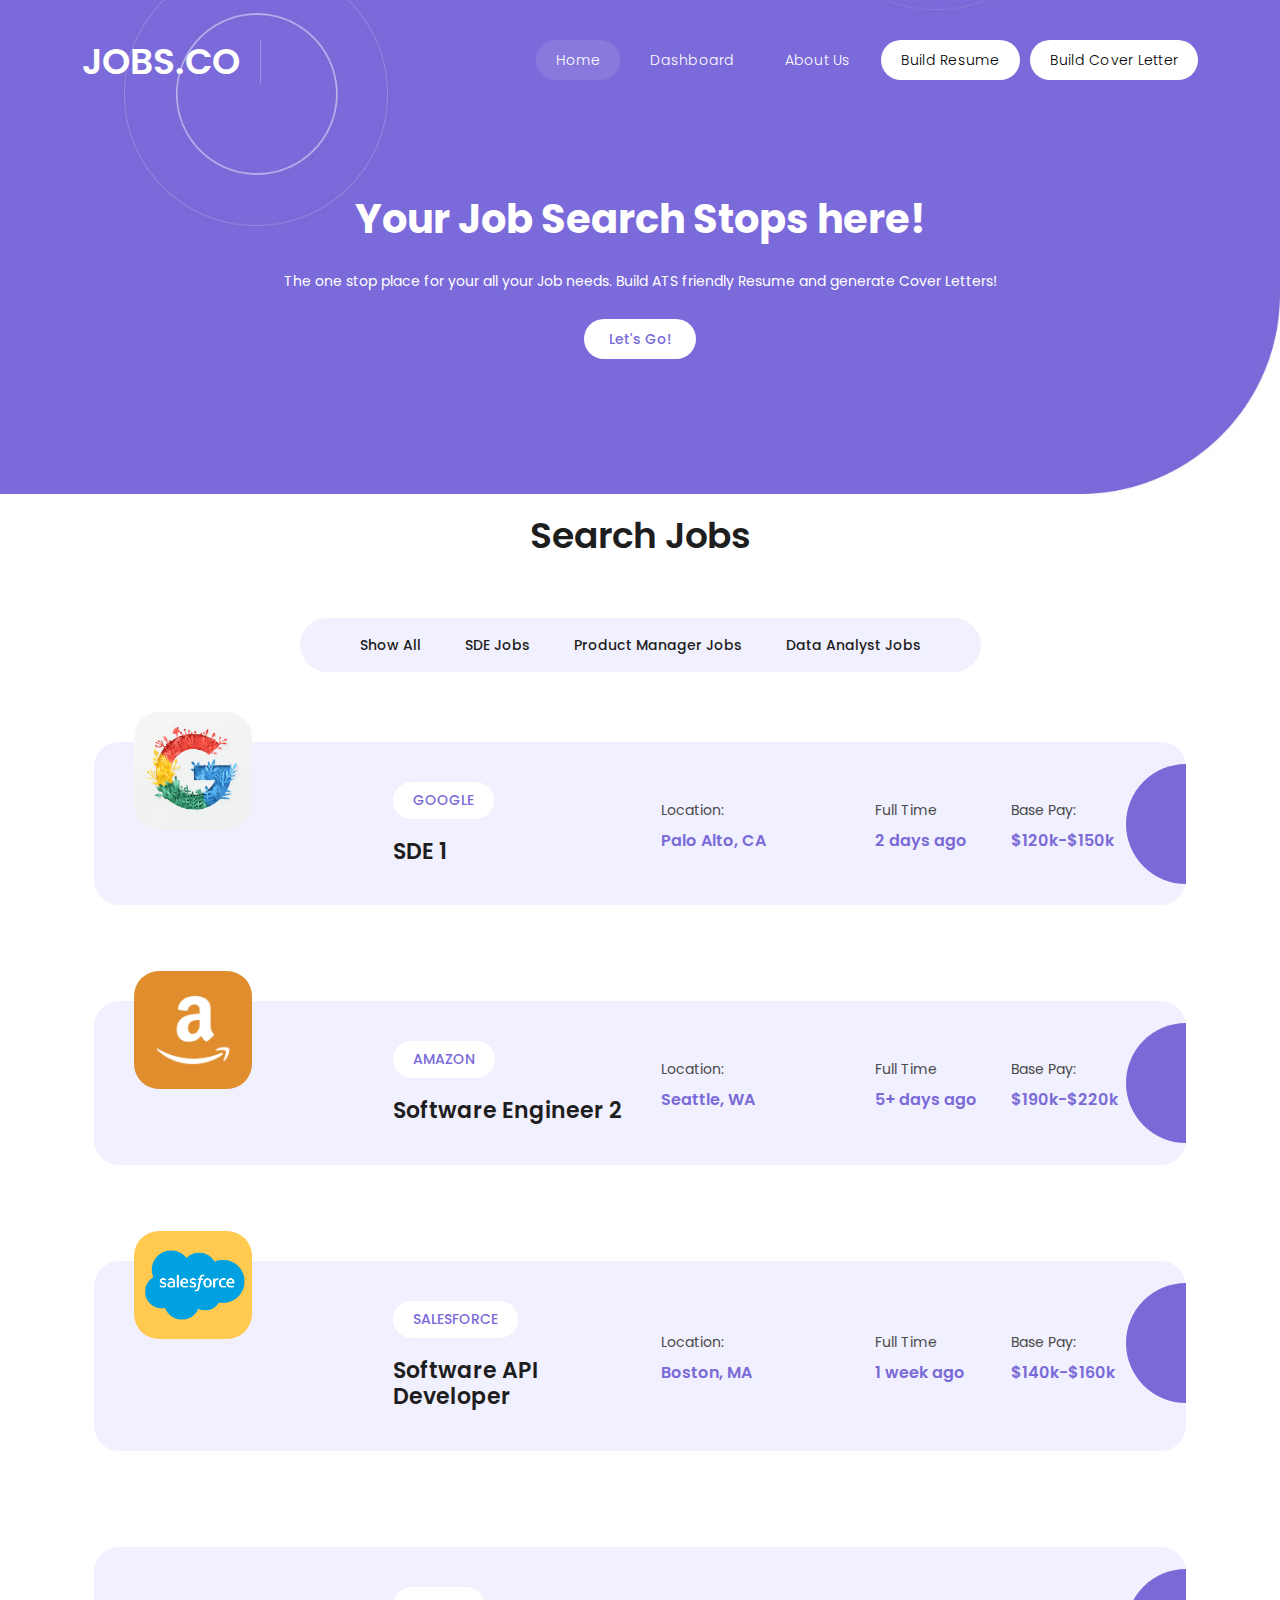
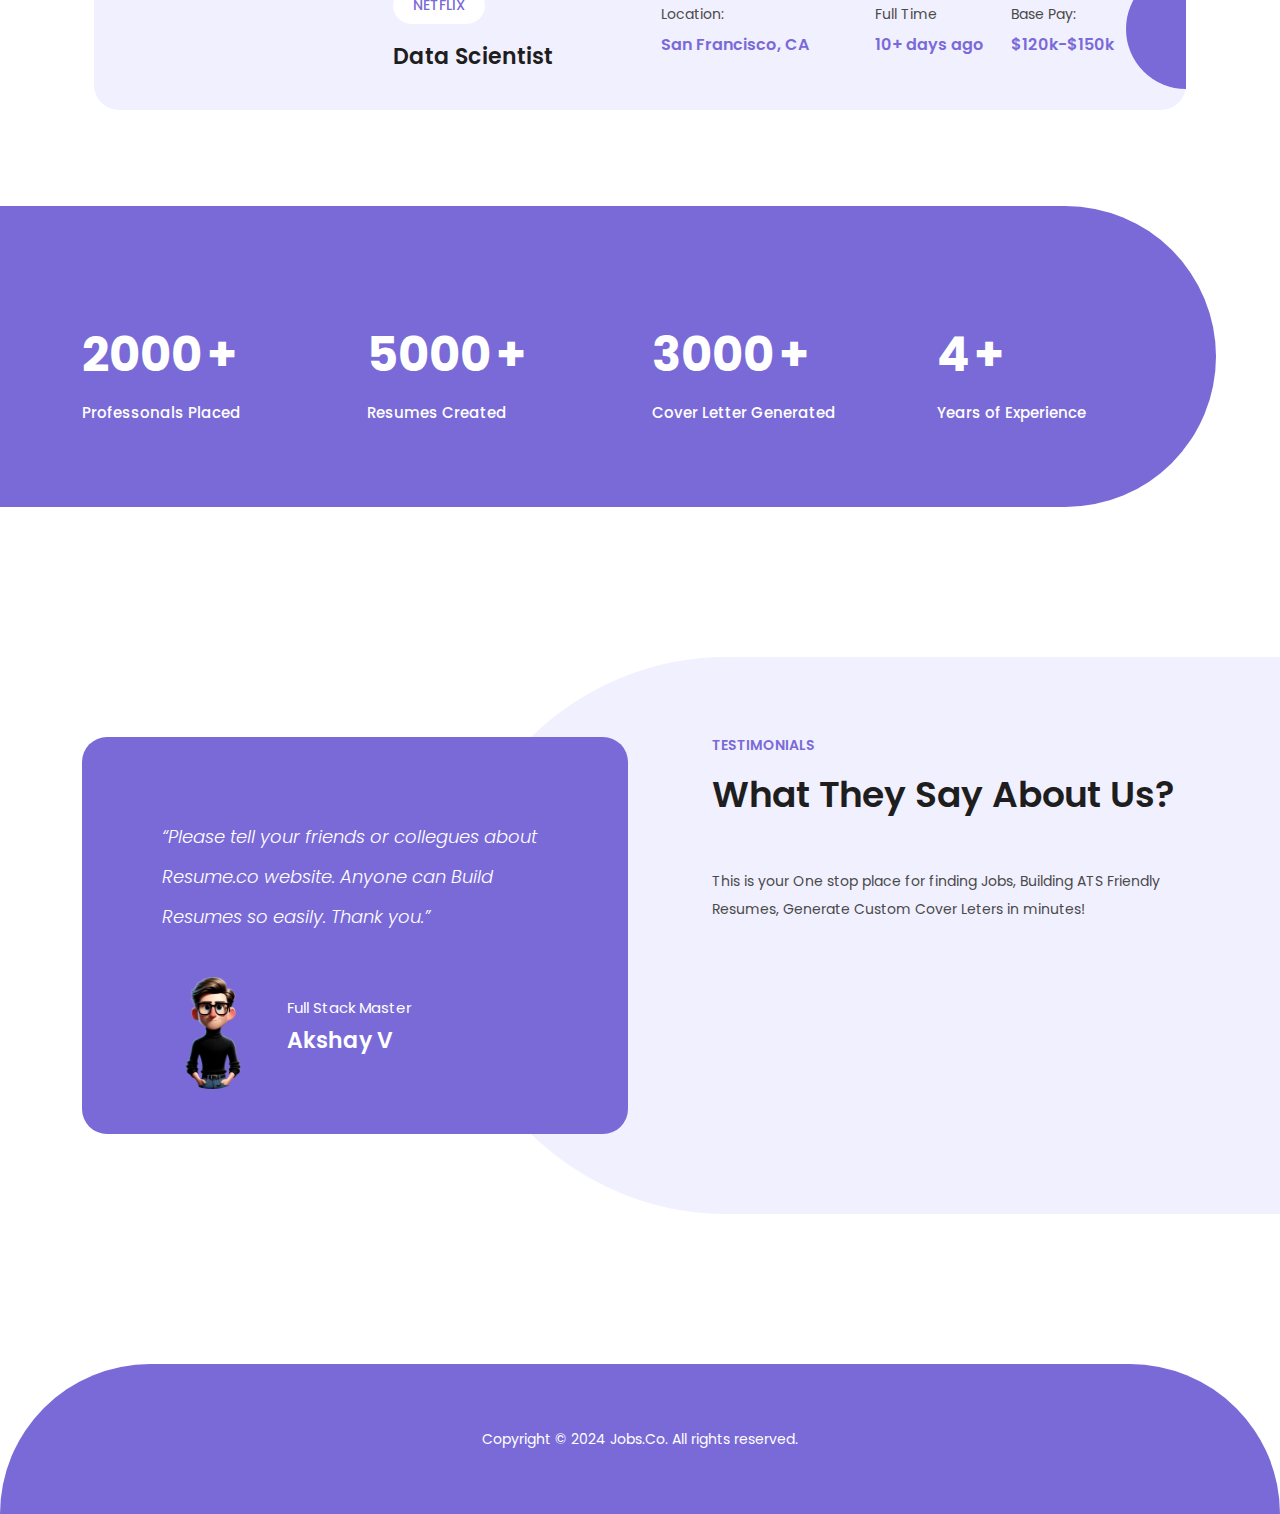
==== index.html @ b41570e8 "final changes" ====
<!DOCTYPE html>
<html lang="en">
  <head>
    <meta charset="utf-8">
    <meta name="viewport" content="width=device-width, initial-scale=1, shrink-to-fit=no">
    <link href="https://fonts.googleapis.com/css2?family=Poppins:wght@100;200;300;400;500;600;700;800;900&display=swap" rel="stylesheet">
    <link href="css/bootstrap.min.css" rel="stylesheet">
   
    <link rel="stylesheet" href="css/main.css">
    <title>Find Remote Jobs</title>
  </head>
<body>
  <header class="header-area header-sticky">
    <div class="container">
        <div class="row">
            <div class="col-12">
                <nav class="main-nav">
                    <a href="index.html" class="logo">
                        <h1>Jobs.co</h1>
                    </a>
                    <ul class="nav">
                      <li class="scroll-to-section"><a href="index.html" class="active">Home</a></li>
                      <li class="scroll-to-section"><a href="dashboard.html">Dashboard</a></li>
                      <li class="scroll-to-section"><a href="aboutus.html">About Us</a></li>
                      <li class="scroll-to-section"><a href="resume.html" class="active" style="background-color:white;color:black;">Build Resume</a></li>
                      <li class="scroll-to-section"><a href="coverletter.html" class="active" style="background-color:white;color:black;">Build Cover Letter</a></li>
                    </ul>   
                    <a class='menu-trigger'>
                        <span>Menu</span>
                    </a>
                </nav>
            </div>
        </div>
    </div>
  </header>
  <div class="main-banner" id="top">
    <div class="container">
      <div class="row">
          <div class="contact-us-content"  style="padding-top: 10px;">
            <div class="responsive-container">
              <div class="responsive-item">
                <div class="header-text" style="text-align: center;">
                  <h1 style="color: white;text-align: center;">Your Job Search Stops here!</h1><br>
                  <p style="color: white;text-align: center;">The one stop place for your all your Job needs. Build ATS friendly Resume and generate Cover Letters!</p>
                  <br>
                  <div class="buttons">
                    <div class="main-button">
                      <a href="#">Let's Go!</a>
                    </div> 
                  </div>
              </div>
            </div>
          </div>
      </div>
  </div>
  </div>
  </div>
  <section class="section courses" id="courses" >
    <div class="container">
      <div class="row">
        <div class="col-lg-12 text-center">
          <div class="section-heading">
            <h2>Search Jobs</h2>
        </div>
      </div>
      <ul class="event_filter">
        <li>
          <a class="is_active" href="#!" data-filter="*">Show All</a>
        </li>
        <li>
          <a href="#!" data-filter=".design">SDE Jobs</a>
        </li>
        <li>
          <a href="#!" data-filter=".development">Product Manager Jobs</a>
        </li>
        <li>
          <a href="#!" data-filter=".wordpress">Data Analyst Jobs</a>
        </li>
      </ul>
    </div>
    <div class="section events" id="events">
        <div class="container">
          <div class="row" id="parent">
            
          
            <div class="col-lg-12 col-md-6">
              <div class="item">
              <div class="row">
                <div class="col-lg-3">
                <div class="image">
                  <img src="img/google.jpg" alt="" style="width:50%;" class="imgt">
                </div>
                </div>
                <div class="col-lg-9">
                <ul>
                  <li>
                  <span class="category">Google</span>
                  <h4 class="pos">SDE 1</h4>
                  </li>
                  <li>
                  <span>Location:</span>
                  <h6 class="loc">Palo Alto, CA</h6>
                  </li>
                  <li>
                  <span>Full Time</span>
                  <h6 class="day">2 days ago</h6>
                  </li>
                  <li>
                  <span>Base Pay:</span>
                  <h6 class="pay">$120k-$150k</h6>
                  </li>
                </ul>
                <a href="#"><i class="fa fa-angle-right"></i></a>
                </div>
              </div>
              </div>
            </div>
            
            <div class="col-lg-12 col-md-6">
              <div class="item">
              <div class="row">
                <div class="col-lg-3">
                <div class="image">
                  <img src="img/amazon.png" alt="" style="width:50%;" class="imgt">
                </div>
                </div>
                <div class="col-lg-9">
                <ul>
                  <li>
                  <span class="category">Amazon</span>
                  <h4 class="pos">Software Engineer 2</h4>
                  </li>
                  <li>
                  <span>Location:</span>
                  <h6 class="loc">Seattle, WA</h6>
                  </li>
                  <li>
                  <span>Full Time</span>
                  <h6 class="day">5+ days ago</h6>
                  </li>
                  <li>
                  <span>Base Pay:</span>
                  <h6 class="pay">$190k-$220k</h6>
                  </li>
                </ul>
                <a href="#"><i class="fa fa-angle-right"></i></a>
                </div>
              </div>
              </div>
            </div>
            
            <div class="col-lg-12 col-md-6">
              <div class="item">
              <div class="row">
                <div class="col-lg-3">
                <div class="image">
                  <img src="img/sf.png" alt="" style="width:50%;" class="imgt">
                </div>
                </div>
                <div class="col-lg-9">
                <ul>
                  <li>
                  <span class="category">Salesforce</span>
                  <h4 class="pos">Software API Developer</h4>
                  </li>
                  <li>
                  <span>Location:</span>
                  <h6 class="loc">Boston, MA</h6>
                  </li>
                  <li>
                  <span>Full Time</span>
                  <h6 class="day">1 week ago</h6>
                  </li>
                  <li>
                  <span>Base Pay:</span>
                  <h6 class="pay">$140k-$160k</h6>
                  </li>
                </ul>
                <a href="#"><i class="fa fa-angle-right"></i></a>
                </div>
              </div>
              </div>
            </div>
            
            <div class="col-lg-12 col-md-6">
              <div class="item">
              <div class="row">
                <div class="col-lg-3">
                <div class="image">
                  <img src="https://upload.wikimedia.org/wikipedia/commons/7/75/Netflix_icon.svg" alt="" style="width:50%;" class="imgt">
                </div>
                </div>
                <div class="col-lg-9">
                <ul>
                  <li>
                  <span class="category">Netflix</span>
                  <h4 class="pos">Data Scientist</h4>
                  </li>
                  <li>
                  <span>Location:</span>
                  <h6 class="loc">San Francisco, CA</h6>
                  </li>
                  <li>
                  <span>Full Time</span>
                  <h6 class="day">10+ days ago</h6>
                  </li>
                  <li>
                  <span>Base Pay:</span>
                  <h6 class="pay">$120k-$150k</h6>
                  </li>
                </ul>
                <a href="#"><i class="fa fa-angle-right"></i></a>
                </div>
              </div>
              </div>
            </div>
            </div>
        </div>
      </div>
  </section>
  <div class="section fun-facts">
    <div class="container">
      <div class="row">
        <div class="col-lg-12">
          <div class="wrapper">
            <div class="row">
              <div class="col-lg-3 col-md-6">
                <div class="counter">
                  <h2>2000</h2>
                   <p class="count-text ">Professonals Placed</p>
                </div>
              </div>
              <div class="col-lg-3 col-md-6">
                <div class="counter">
                  <h2>5000</h2>
                  <p class="count-text ">Resumes Created</p>
                </div>
              </div>
              <div class="col-lg-3 col-md-6">
                <div class="counter">
                  <h2>3000</h2>
                  <p class="count-text ">Cover Letter Generated</p>
                </div>
              </div>
              <div class="col-lg-3 col-md-6">
                <div class="counter end">
                  <h2>4</h2>
                  <p class="count-text ">Years of Experience</p>
                </div>
              </div>
            </div>
          </div>
        </div>
      </div>
    </div>
  </div>
  <div class="section testimonials">
    <div class="container">
      <div class="row">
        <div class="col-lg-6">
          <div class="owl-carousel owl-testimonials">
            <div class="item">
              <p>“Please tell your friends or collegues about Resume.co website. Anyone can Build Resumes so easily. Thank you.”</p>
              <div class="author">
                <img src="img/avatar.png" alt="">
                <span class="category">Full Stack Master</span>
                <h4>Akshay V</h4>
              </div>
            </div>
            </div>
          </div>
          <div class="col-lg-6">
            <div class="section-heading">
              <h6>TESTIMONIALS</h6>
              <h2>What they say about us?</h2>
              <p>This is your One stop place for finding Jobs, Building ATS Friendly Resumes, Generate Custom Cover Leters in minutes!</p>
            </div>
            </div>
        </div>
      </div>
    </div>
  </div>
  <footer>
    <div class="container">
      <div class="col-lg-12">
        <p>Copyright © 2024 Jobs.Co. All rights reserved.</p>
      </div>
    </div>
  </footer>
  <script src="https://ajax.googleapis.com/ajax/libs/jquery/3.7.1/jquery.min.js"></script>
  <script src="js/main.js"></script>
  </body>
</html>
---- css/main.css ----
@import url("https://fonts.googleapis.com/css2?family=Poppins:wght@100;200;300;400;500;600;700;800;900");


html, body, div, span, applet, object, iframe, h1, h2, h3, h4, h5, h6, p, blockquote, div
pre, a, abbr, acronym, address, big, cite, code, del, dfn, em, font, img, ins, kbd, q,
s, samp, small, strike, strong, sub, sup, tt, var, b, u, i, center, dl, dt, dd, ol, ul, li,
figure, header, nav, section, article, aside, footer, figcaption {
  margin: 0;
  padding: 0;
  border: 0;
  outline: 0;
}
html[xmlns] .clearfix {
  display: block;
}
header, nav, section, article, aside, footer, hgroup {
  display: block;
}

* {
  box-sizing: border-box;
}

html, body {
  font-family: 'Poppins', sans-serif;
  -ms-text-size-adjust: 100%;
  -webkit-font-smoothing: antialiased;
  -moz-osx-font-smoothing: grayscale;
}

a {
  text-decoration: none !important;
}

h1, h2, h3, h4, h5, h6 {
  color: #1e1e1e;
  margin-top: 0px;
  margin-bottom: 0px;
  font-weight: 700;
}

ul {
  margin-bottom: 0px;
}

p {
  font-size: 14px;
  line-height: 28px;
  color: #4a4a4a;
}

img {
  width: 100%;
  overflow: hidden;
}

html,
body {
  font-family: 'Poppins', sans-serif;
}

::selection {
  background: #7a6ad8;
  color: #fff;
}

::-moz-selection {
  background: #7a6ad8;
  color: #fff;
}

.section {
  padding-top: 0px;
  margin-top: 0px;
}

.section-heading {
  margin-bottom: 60px;
}

.section-heading h2 {
  font-size: 36px;
  font-weight: 600;
  text-transform: capitalize;
  margin: 20px 0;
  line-height: 44px;
}

.section-heading h2 em {
  color: #7a6ad8;
  font-style: normal;
}

.section-heading h6 {
  color: #7a6ad8;
  font-size: 14px;
  text-transform: uppercase;
  font-weight: 600;
}

.main-button a {
  display: inline-block;
  background-color: #fff;
  color: #7a6ad8;
  font-size: 14px;
  font-weight: 500;
  height: 40px;
  line-height: 40px;
  padding: 0px 25px;
  border-radius: 20px;
  transition: all .3s;
}

.main-button a:hover {
  background-color: #7a6ad8;
  color: #fff;
}

@-webkit-keyframes dot {
  50% {
      -webkit-transform: translateX(96px);
      transform: translateX(96px);
  }
}

@keyframes dot {
  50% {
      -webkit-transform: translateX(96px);
      transform: translateX(96px);
  }
}

@-webkit-keyframes dots {
  50% {
      -webkit-transform: translateX(-31px);
      transform: translateX(-31px);
  }
}

@keyframes dots {
  50% {
      -webkit-transform: translateX(-31px);
      transform: translateX(-31px);
  }
}

.background-header {
  background-color: #7a6ad8 !important;
  border-radius: 0px 0px 25px 25px;
  height: 80px!important;
  position: fixed!important;
  top: 0!important;
  left: 0;
  right: 0;
  box-shadow: 0px 0px 10px rgba(0,0,0,0.15)!important;
  -webkit-transition: all .5s ease 0s;
  -moz-transition: all .5s ease 0s;
  -o-transition: all .5s ease 0s;
  transition: all .5s ease 0s;
}

.header-area {
  position: absolute;
  background-color: transparent;
  top: 40px;
  left: 0;
  right: 0;
  z-index: 100;
  -webkit-transition: all .5s ease 0s;
  -moz-transition: all .5s ease 0s;
  -o-transition: all .5s ease 0s;
  transition: all .5s ease 0s;
}

.header-area .main-nav {
  background: transparent;
  display: flex
}

.header-area .main-nav .logo {
  -webkit-transition: all 0.3s ease 0s;
  -moz-transition: all 0.3s ease 0s;
  -o-transition: all 0.3s ease 0s;
  transition: all 0.3s ease 0s;
  display: inline-block;
}

.header-area .main-nav .logo h1 {
  font-size: 36px;
  text-transform: uppercase;
  color: #fff;
  font-weight: 600;
  margin-right: 20px;
  padding-right: 20px;
  border-right: 1px solid rgba(250, 250, 250, 0.3);
}

.background-header .main-nav .logo,
.background-header .main-nav #search {
  margin-top: 18px;
}

.header-area .main-nav ul.nav {
  border-radius: 0px 0px 25px 25px;
  flex-basis: 100%;
  margin-right: 0px;
  justify-content: right;
  -webkit-transition: all 0.3s ease 0s;
  -moz-transition: all 0.3s ease 0s;
  -o-transition: all 0.3s ease 0s;
  transition: all 0.3s ease 0s;
  position: relative;
  z-index: 999;
}

.header-area .main-nav .nav li:last-child {
  padding-right: 0px;
}

.header-area .main-nav .nav li {
  padding-left: 5px;
  padding-right: 5px;
  height: 40px;
  line-height: 40px;
}

.header-area .main-nav .nav li a {
  display: block;
  padding-left: 20px;
  padding-right: 20px;
  border-radius: 20px;
  font-weight: 300;
  font-size: 14px;
  height: 40px;
  line-height: 40px;
  text-transform: capitalize;
  color: #fff;
  -webkit-transition: all 0.4s ease 0s;
  -moz-transition: all 0.4s ease 0s;
  -o-transition: all 0.4s ease 0s;
  transition: all 0.4s ease 0s;
  border: transparent;
  letter-spacing: .25px;
}

.background-header .main-nav .nav {margin-top: 20px;}

.background-header .main-nav .nav li {
  height: 80px;
  line-height: 80px;
}

.header-area .main-nav .nav li:hover a {
  opacity: 0.8;
}
.header-area .main-nav .nav li a.active {
  color: #fff;
  background-color: rgba(255, 255, 255, 0.10);
  opacity: 1;
}

.background-header .main-nav .nav li:hover a {
  opacity: 0.8;
}
.background-header .main-nav .nav li a.active {
  color: #fff;
  background-color: rgba(255, 255, 255, 0.10);
  opacity: 1;
}

.header-area .main-nav .menu-trigger {
  cursor: pointer;
  position: absolute;
  top: 33px;
  width: 32px;
  height: 40px;
  text-indent: -9999em;
  z-index: 99;
  right: 20px;
  display: none;
}

.background-header .main-nav .menu-trigger {
  top: 20px;
}

.header-area .main-nav .menu-trigger span,
.header-area .main-nav .menu-trigger span:before,
.header-area .main-nav .menu-trigger span:after {
  -moz-transition: all 0.4s;
  -o-transition: all 0.4s;
  -webkit-transition: all 0.4s;
  transition: all 0.4s;
  background-color: #fff;
  display: block;
  position: absolute;
  width: 30px;
  height: 2px;
  left: 0;
}

.header-area .main-nav .menu-trigger span:before,
.header-area .main-nav .menu-trigger span:after {
  -moz-transition: all 0.4s;
  -o-transition: all 0.4s;
  -webkit-transition: all 0.4s;
  transition: all 0.4s;
  background-color: #fff;
  display: block;
  position: absolute;
  width: 30px;
  height: 2px;
  left: 0;
  width: 75%;
}

.header-area .main-nav .menu-trigger span:before,
.header-area .main-nav .menu-trigger span:after {
  content: "";
}

.header-area .main-nav .menu-trigger span {
  top: 16px;
}

.header-area .main-nav .menu-trigger span:before {
  -moz-transform-origin: 33% 100%;
  -ms-transform-origin: 33% 100%;
  -webkit-transform-origin: 33% 100%;
  transform-origin: 33% 100%;
  top: -10px;
  z-index: 10;
}

.header-area .main-nav .menu-trigger span:after {
  -moz-transform-origin: 33% 0;
  -ms-transform-origin: 33% 0;
  -webkit-transform-origin: 33% 0;
  transform-origin: 33% 0;
  top: 10px;
}

.header-area .main-nav .menu-trigger.active span,
.header-area .main-nav .menu-trigger.active span:before,
.header-area .main-nav .menu-trigger.active span:after {
  background-color: transparent;
  width: 100%;
}

.header-area .main-nav .menu-trigger.active span:before {
  -moz-transform: translateY(6px) translateX(1px) rotate(45deg);
  -ms-transform: translateY(6px) translateX(1px) rotate(45deg);
  -webkit-transform: translateY(6px) translateX(1px) rotate(45deg);
  transform: translateY(6px) translateX(1px) rotate(45deg);
  background-color: #fff;
}

.background-header .main-nav .menu-trigger.active span:before {
  background-color: #fff;
}

.header-area .main-nav .menu-trigger.active span:after {
  -moz-transform: translateY(-6px) translateX(1px) rotate(-45deg);
  -ms-transform: translateY(-6px) translateX(1px) rotate(-45deg);
  -webkit-transform: translateY(-6px) translateX(1px) rotate(-45deg);
  transform: translateY(-6px) translateX(1px) rotate(-45deg);
  background-color: #fff;
}

.background-header .main-nav .menu-trigger.active span:after {
  background-color: #fff;
}

.header-area.header-sticky .nav li a.active {
  color: #fff;
}

.visible{
  display:inline !important;
}

@media (max-width: 1200px) {
  .header-area .main-nav .nav li {
    padding-left: 2px;
    padding-right: 2px;
  }
  .header-area .main-nav .nav li a {
    padding-left: 10px;
    padding-right: 10px;
  }

}

@media (max-width: 767px) {
  .background-header .main-nav .nav,
  .header-area .main-nav .nav {
    background-color: #f1f0fe;
  }
  .background-header .main-nav .nav li a,
  .header-area .main-nav .nav li a {
    line-height: 50px;
    height: 50px;
    font-weight: 400;
    color: #1e1e1e;
    background-color: #f1f0fe;
     border-radius: 0px 0px 25px 25px;
  }
  .background-header .main-nav .nav li,
  .header-area .main-nav .nav li {
    border-top: 1px solid #ddd;
    background-color: #f1f0fe;
    height: 50px;
    border-radius: 0px 0px 25px 25px;
  }
  .background-header .main-nav .nav li:last-child,
  .header-area .main-nav .nav li:last-child {
    border-radius: 0px 0px 25px 25px;
  }
  .header-area .main-nav .nav {
    height: auto;
    flex-basis: 100%;
  }
  .header-area .main-nav .logo {
    position: absolute;
    left: 30px;
    top: 0px;
  }
  .background-header .main-nav .logo {
    top: 0px;
  }
  .background-header .main-nav .border-button {
    top: 0px !important;
  }
  .header-area .main-nav .border-button {
    position: absolute;
    top: 15px;
    right: 70px;
  }
  .header-area.header-sticky .nav li a:hover,
  .header-area.header-sticky .nav li a.active {
    color: #7a6ad8!important;
    opacity: 1;
  }
  .header-area.header-sticky .nav li.search-icon a {
    width: 100%;
  }
  .header-area {
    background-color: transparent;
    padding: 0px 15px;
    height: 80px;
    box-shadow: none;
    text-align: center;
  }
  .header-area .container {
    padding: 0px;
  }
  .header-area .logo {
    margin-left: 0px;
    margin-top: 30px;
  }
  .header-area .menu-trigger {
    display: block !important;
  }
  .header-area .main-nav {
    overflow: hidden;
  }
  .header-area .main-nav .nav {
    float: none;
    width: 100%;
    display: none;
    -webkit-transition: all 0s ease 0s;
    -moz-transition: all 0s ease 0s;
    -o-transition: all 0s ease 0s;
    transition: all 0s ease 0s;
    margin-left: 0px;
  }
  .header-area .main-nav .nav li:first-child {
    border-top: 1px solid #eee;
  }
  .header-area.header-sticky .nav {
    margin-top: 100px !important;
  }
  .background-header.header-sticky .nav {
    margin-top: 80px !important;
  }
  .header-area .main-nav .nav li {
    width: 100%;
    background: #fff;
    padding-left: 0px !important;
    padding-right: 0px !important;
  }
  
}
.main-banner {
  background-image: url(../img/banner-bg.jpg);
  background-position: right bottom;
  background-repeat: no-repeat;
  background-size: cover;
  padding: 170px 0px 120px 0px;
}


.event_filter {
  text-align: center;
}

.event_filter {
  background-color: #f1f0fe;
  border-radius: 50px;
  padding: 15px 40px;
  list-style: none;
  margin: 0 auto 70px;
  max-width: max-content;
}

.event_filter li {
  display: inline-block;
  margin: 0px 20px;
}

.event_filter li a {
  font-size: 14px;
  font-weight: 500;
  color: #1e1e1e;
  transition: all .3s;
}

.event_filter li

.event_filter li a.is_active,
.event_filter li a:hover {
  color: #7a6ad8;
}

.events_item .thumb {
  position: relative;
  border-radius: 25px;
  overflow: hidden;
}

.events_item .thumb img {
  margin-bottom: -5px;
}

.events_item .thumb span.category {
  position: absolute;
  left: 30px;
  top: 30px;
  font-size: 14px;
  text-transform: uppercase;
  color: #7a6ad8;
  background-color: rgba(250, 250, 250, 0.95);
  padding: 8px 20px;
  border-radius: 25px;
  font-weight: 500;
  display: inline-block;
}

.events_item .thumb span.price {
  position: absolute;
  right: -30px;
  top: -50px;
  background-color: rgba(122, 106, 216, 0.95);
  width: 130px;
  height: 130px;
  border-radius: 50%;
  display: inline-block;
  transition: all .3s;
}

.events_item .thumb span.price h6 {
  margin-top: 72px;
  margin-left: 22px;
  font-size: 28px;
  text-transform: uppercase;
  color: #fff;
  font-weight: 700;
}

.events_item .thumb span.price em {
  font-size: 18px;
  font-weight: 500;
  font-style: normal;
  vertical-align: top;
}

.events_item {
  background-color: #f1f0fe;
  border-radius: 25px;
  margin-bottom: 30px;
  position: relative;
  justify-content: center;
  align-items: center;
} 

.events_item .down-content {
  padding: 20px 30px 25px 30px;
}

.events_item .down-content span.author {
  color: #7a6ad8;
  font-size: 15px;
  display: inline-block;
  margin-bottom: 6px;
}

.events_item .down-content h4 {
  font-size: 22px;
  font-weight: 600;
  transition: all .3s;
}

.events_item:hover .down-content h4 {
  color: #7a6ad8;
}

.events_item:hover .thumb span.price {
  transform: scale(1.2);
}

.fun-facts {
  position: relative;
  padding: 120px 0px 80px 0px;
  overflow: hidden;
}

.fun-facts:before {
  position: absolute;
  top: 0;
  bottom: 0;
  left: 0;
  z-index: -1;
  width: 95%;
  height: 100%;
  background-color: #7a6ad8;
  content: '';
  border-top-right-radius: 500px;
  border-bottom-right-radius: 500px;
}




.fun-facts h2 {
  color: #fff;
  font-size: 48px;
  font-weight: 700;
}

.fun-facts h2::after {
  content: '+';
  margin-left: 5px;
}

.fun-facts p {
  color: #fff;
  font-size: 15px;
  font-weight: 500;
  margin-top: 15px;
}

.team {
  margin-top: 100px;
    padding-top: 140px;
}

.team-member {
  position: relative;
}

.team-member:hover img {
  top: -120px;
}

.team-member img {
  max-width: 220px;
  border-radius: 50%;
  position: absolute;
  top: -110px;
  left: 50%;
  transform: translateX(-110px);
  transition: all .3s;
}

.team-member .main-content {
  border-radius: 25px;
  padding: 140px 30px 40px 30px;
  background-color: #f1f0fe;
  text-align: center;
}

.team-member .main-content span.category {
  color: #7a6ad8;
  font-size: 15px;
}

.team-member .main-content h4 {
  font-size: 22px;
  font-weight: 600;
  margin-top: 8px;
  margin-bottom: 15px;
}

.team-member .main-content ul li {
  display: inline-block;
  margin: 0px 2px;
}

.team-member .main-content ul li a {
  background-color: #fff;
  color: #7a6ad8;
  display: inline-block;
  text-align: center;
  line-height: 40px;
  font-size: 18px;
  width: 40px;
  height: 40px;
  border-radius: 50%;
  transition: all .3s;
}

.team-member .main-content ul li a:hover {
  background-color: #7a6ad8;
  color: #fff;
}

.testimonials {
  position: relative;
  padding: 80px 0px;
  margin-top: 150px;
}

.testimonials:before {
  position: absolute;
  top: 0;
  bottom: 0;
  right: 0;
  z-index: -1;
  width: 65%;
  height: 100%;
  background-color: #f1f0fe;
  content: '';
  border-top-left-radius: 500px;
  border-bottom-left-radius: 500px;
}

.testimonials .section-heading {
  margin-bottom: 0px;
  margin-left: 60px;
  vertical-align: middle;
}

.testimonials .section-heading p {
  margin-top: 50px;
}

.testimonials .item {
  background-color: #7a6ad8;
  border-radius: 25px;
  padding: 80px;
}

.testimonials .item p {
  font-size: 18px;
  line-height: 40px;
  color: #fff;
  font-style: italic;
  font-weight: 300;
  margin-bottom: 40px;
}

.testimonials .item img {
  border-radius: 50%;
  max-width: 100px;
  float: left;
  margin-right: 25px;
}

.testimonials .item span {
  display: inline-block;
  margin-top: 20px;
  font-size: 15px;
  color: #fff;
}

.testimonials .item h4 {
  color: #fff;
  font-size: 22px;
  font-weight: 600;
  margin-top: 8px;
}



.events .item {
  background-color: #f1f0fe;
  border-radius: 25px;
  position: relative;
  padding: 40px;
  margin-bottom: 96px;
}

.events .item .image {
  position: relative;
}

.events .item .image img {
  position: absolute;
  border-radius: 25px;
  max-width: 260px;
  left: 0;
  top: -70px;
}

.events .item ul li {
  display: inline-block;
  width: 17.5%;
  vertical-align: middle;
}

.events .item ul li:first-child {
  width: 35%;
}

.events .item ul li:nth-of-type(2) {
  width: 28%;
}

.events .item ul li span.category {
  font-size: 14px;
  text-transform: uppercase;
  color: #7a6ad8;
  background-color: #fff;
  padding: 8px 20px;
  border-radius: 25px;
  font-weight: 500;
  display: inline-block;
  margin-bottom: 20px;
}

.events .item ul li h4 {
  font-size: 22px;
  font-weight: 600;
}

.events .item ul li span {
  display: inline-block;
  font-size: 14px;
  color: #4a4a4a;
  margin-bottom: 10px;
}

.events .item ul li h6 {
  font-size: 16px;
  color: #7a6ad8;
  font-weight: 600;
}

.events .item a {
  position: absolute;
  right: 0;
  top: 22px;
  background-color: #7a6ad8;
  width: 60px;
  height: 120px;
  display: inline-block;
  text-align: center;
  line-height: 120px;
  font-size: 18px;
  z-index: 1;
  color: #fff;
  border-radius: 60px 0px 0px 60px;
}

.contact-us {
  margin-top: 80px;
  position: relative;
  padding: 50px 0px;
}

.contact-us:before {
  position: absolute;
  top: 0;
  bottom: 0;
  left: 0;
  z-index: -1;
  width: 65%;
  height: 100%;
  background-color: #f1f0fe;
  content: '';
  border-top-right-radius: 500px;
  border-bottom-right-radius: 500px;
}


.contact-us  .section-heading {
  margin-right: 110px;
  margin-bottom: 0px;
}

.contact-us  .section-heading p {
  margin-top: 50px;
}

.contact-us .special-offer {
  margin-top: 50px;
  background-color: #fff;
  border-radius: 25px;
  padding: 30px 120px;
  display: inline-block;
  position: relative;
}

.contact-us .special-offer span.offer {
  position: absolute;
  left: 0;
  top: 0;
  background-color: #7a6ad8;
  width: 80px;
  padding: 30px 8px;
  line-height: 25px;
  height: 120px;
  border-radius: 15px 60px 60px 15px; 
  display: inline-block;
  text-align: center;
  color: #fff;
  font-size: 16px;
  text-transform: uppercase;
  text-align: left;
}

.contact-us .special-offer span.offer em {
  font-size: 28px;
  font-style: normal;
  font-weight: 600;
}

.contact-us .special-offer h6 {
  font-size: 15px;
  color: #4a4a4a;
  text-transform: uppercase;
  font-weight: 400;
  margin-bottom: 15px;
}

.contact-us .special-offer h6 em {
  font-style: normal;
  color: #7a6ad8;
  font-weight: 600;
}

.contact-us .special-offer h4 {
  font-size: 22px;
  font-weight: 600;
}

.contact-us .special-offer h4 em {
  font-style: normal;
  color: #7a6ad8;
}

.contact-us .special-offer a {
  position: absolute;
  right: 30px;
  top: 35px;
  width: 50px;
  height: 50px;
  display: inline-block;
  text-align: center;
  line-height: 50px;
  background-color: #7a6ad8;
  color: #fff;
  border-radius: 50%;
}

.contact-us .contact-us-content {
  border-radius: 25px;
  padding: 80px;
  background-color: #7a6ad8;
  position: relative;
  z-index: 1;
}

#contact-form input {
  width: 100%;
  height: 50px;
  border-radius: 25px;
  background-color: rgba(249, 235, 255, 0.15);
  border: none;
  outline: none;
  font-weight: 300;
  padding: 0px 20px;
  font-size: 14px;
  color: #fff;
  margin-bottom: 30px;
  position: relative;
  z-index: 3;
}

#contact-form input::placeholder {
  color: #fff;
}

#contact-form textarea {
  width: 100%;
  height: 120px;
  border-radius: 25px;
  background-color: rgba(249, 235, 255, 0.15);
  border: none;
  outline: none;
  font-weight: 300;
  padding: 20px;
  font-size: 14px;
  color: #fff;
  margin-bottom: 30px;
  position: relative;
  z-index: 3;
}

#contact-form textarea::placeholder {
  color: #fff;
}

#contact-form button {
  border: none;
  height: 50px;
  font-size: 14px;
  font-weight: 600;
  background-color: #fff;
  padding: 0px 25px;
  border-radius: 25px;
  color: #7a6ad8;
  transition: all .4s;
  position: relative;
  z-index: 3;
}

#contact-form button:hover {
  opacity: 0.8;
}

.contact-us-content .more-info {
  text-align: center;
  background: rgb(85,0,227);
  background: linear-gradient(90deg, rgba(85,0,227,1) 0%, rgba(198,61,255,1) 100%);
  border-radius: 0px 0px 23px 23px;
  padding: 45px 30px 15px 30px;
}

.contact-us-content .more-info .info-item {
  text-align: center;
  margin-bottom: 30px;
}

.contact-us-content .more-info i {
  font-size: 32px;
  color: #fff;
  margin-bottom: 15px;
}

.contact-us-content .more-info h4 a {
  color: #fff;
  font-size: 16px;
  font-weight: 400;
}

footer {
  margin-top: 150px;
  position: relative;
  background-color: #7a6ad8;
  vertical-align: middle;
  min-height: 150px;
  border-radius: 150px 150px 0px 0px;
}

footer p {
  text-align: center;
  line-height: 150px;
  color: #fff;
  font-weight: 400;
}

footer p a {
  color: #fff;
  transition: all .3s;
  position: relative;
  z-index: 3;
}

footer p a:hover {
  opacity: 0.75;
}

footer::before {
  background: url(../images/contact-dec-01.png);
  position: absolute;
  left: 30px;
  transform: rotate(180deg);
  opacity: 1;
  bottom: 0;
  width: 318px;
  height: 119px;
  content: '';
  z-index: 2;
}

body {
  overflow-x: hidden;
}

@media (max-width: 767px) {
  .header-area {
    top: 0px;
  }
  .header-area .main-nav .logo h1 {
    border-right: none;
  }
  .main-banner .item {
    padding: 80px 30px 120px 30px !important;
  }
  .main-banner .owl-nav {
    left: 30px !important;
  }
  .event_filter  {
    padding: 15px 20px;
  }
  .event_filter li {
    display: inline-block;
    margin: 0px 10px;
  }
}

@media (max-width: 992px) {
  .header-area .main-nav #search input,
  .header-area .main-nav #search i {
    display: none;
  }
  .header-area .main-nav .logo h1 {
    font-size: 34px;
  }
  .header-area .main-nav .logo {
    border-right: none;
  }
  .main-banner {
    padding-top: 100px;
  }
  .main-banner .item {
    padding: 100px 60px 140px 60px;
    margin-left: 0px;
    text-align: center;
  }
  .main-banner .item h2,
  .main-banner .item p {
    width: 100%;
  }
  .main-banner .item h2 {
    font-size: 36px;
    line-height: 50px;
  }
  .main-banner .item .buttons {
    display: inline-block;
    text-align: center;
  }
  .main-banner .item .buttons .main-button {
    margin-right: 0px;
    margin-bottom: 30px;
  }
  .services {
    margin-top: 80px;
  }
  .about-us {
    margin-top: 100px;
  }
  .accordion {
    padding: 40px 25px 10px 25px;
  }
  .services .service-item .icon {
    width: 170px;
    height: 170px;
    line-height: 170px;
  }
  .about-us .section-heading {
    margin-left: 0px;
    margin-top: 120px;
  }
  .about-us::before,
  .testimonials::before,
  .contact-us::before {
    display: none;
  }
  .about-us .section-heading p,
  .testimonials .section-heading p,
  .contact-us .section-heading p {
    margin-top: 30px;
  }
  .about-us .section-heading .main-button {
    margin-top: 30px;
  }
  .about-us .main-button a {
    background-color: #7a6ad8;
    color: #fff;
  }
  .courses {
    margin-top: 100px;
  }
  .event_filter ul li {
    display: block;
    margin: 12px 5px;
  }
  .fun-facts {
    margin-top: 70px;
  }
  .fun-facts::before {
    width: 95%;
  }
  .team {
    margin-top: 160px;
  }
  .team-member {
    margin-bottom: 140px;
  }
  .testimonials {
    margin-top: -50px;
    padding: 0px;
  }
  .testimonials .section-heading {
    margin-left: 0px;
    margin-top: 40px;
  }
  .testimonials .item {
    padding: 40px 40px 60px 40px;
  }
  .testimonials .item h4 {
    font-size: 17px;
  }
  .testimonials .item img {
    margin-right: 15px;
  }
  .testimonials .owl-nav {
    display: none;
  }
  .events {
    margin-top: 80px;
  }
  .events .item {
    margin-bottom: 66px;
  }
  .events .item .image img {
    position: relative;
    max-width: 100%;
  }
  .events .item ul {
    margin-top: -40px;
  }
  .events .item ul li:first-child {
    width: 100% !important;
    margin-bottom: 30px;
    padding-bottom: 30px;
    border-bottom: 1px solid #ddd;
  }
  .events .item ul li:nth-child(2) {
    width: 40% !important;
  }
  .events .item ul li {
    display: inline-block;
    width: 28% !important;
  }
  .events .item ul li:last-child {
    text-align: right;
  }
  .events .item a {
    bottom: 150px;
    top: auto;
  }
  .events .item ul li h6 {
    font-size: 14px;
  }
  .contact-us {
    padding-top: 20px;
  }
  .contact-us .section-heading {
    margin-right: 0px;
  }
  .contact-us .special-offer {
    background-color: #f1f0fe;
    margin-bottom: 60px;
    padding: 34px 30px 34px 100px;
    width: 100%;
  }
  .contact-us .special-offer h4 {
    font-size: 17px;
  }
  .contact-us .special-offer a {
    width: 40px;
    height: 40px;
    line-height: 40px;
    top: 15px;
    right: 15px;
  }
  .contact-us .contact-us-content {
    padding: 30px;
  }
  footer {
    margin-top: 30px;
  }
}

@media (max-width: 1200px) {
  .header-area .main-nav #search input {
    width: 200px;
  }
  .header-area .main-nav .nav li.has-sub:after {
    right: 15px;
  }
  .fun-facts:before {
    width: 95%;
  }
}
.responsive-container {
  display: flex;
  flex-direction: row; /* This will place the divs side by side */
  justify-content: space-around;
  align-items: center;
}
.responsive-item {
  flex: 1; /* Make items flexible to fill the container */
  margin: 5px;
  padding: 10px;
}
@media (max-width: 768px) {
  .responsive-container {
    flex-direction: column; /* Stack items on top of each other */
  }
}
.progress-bar {
  display: flex;
  justify-content: center;
  align-items: center;

  width: 100px;
  height: 100px;
  border-radius: 50%;
  background: 
    radial-gradient(closest-side, white 79%, transparent 80% 100%),
    conic-gradient(hotpink 75%, pink 0);    
}

.progress-bar::before {
  content: "75%";
}
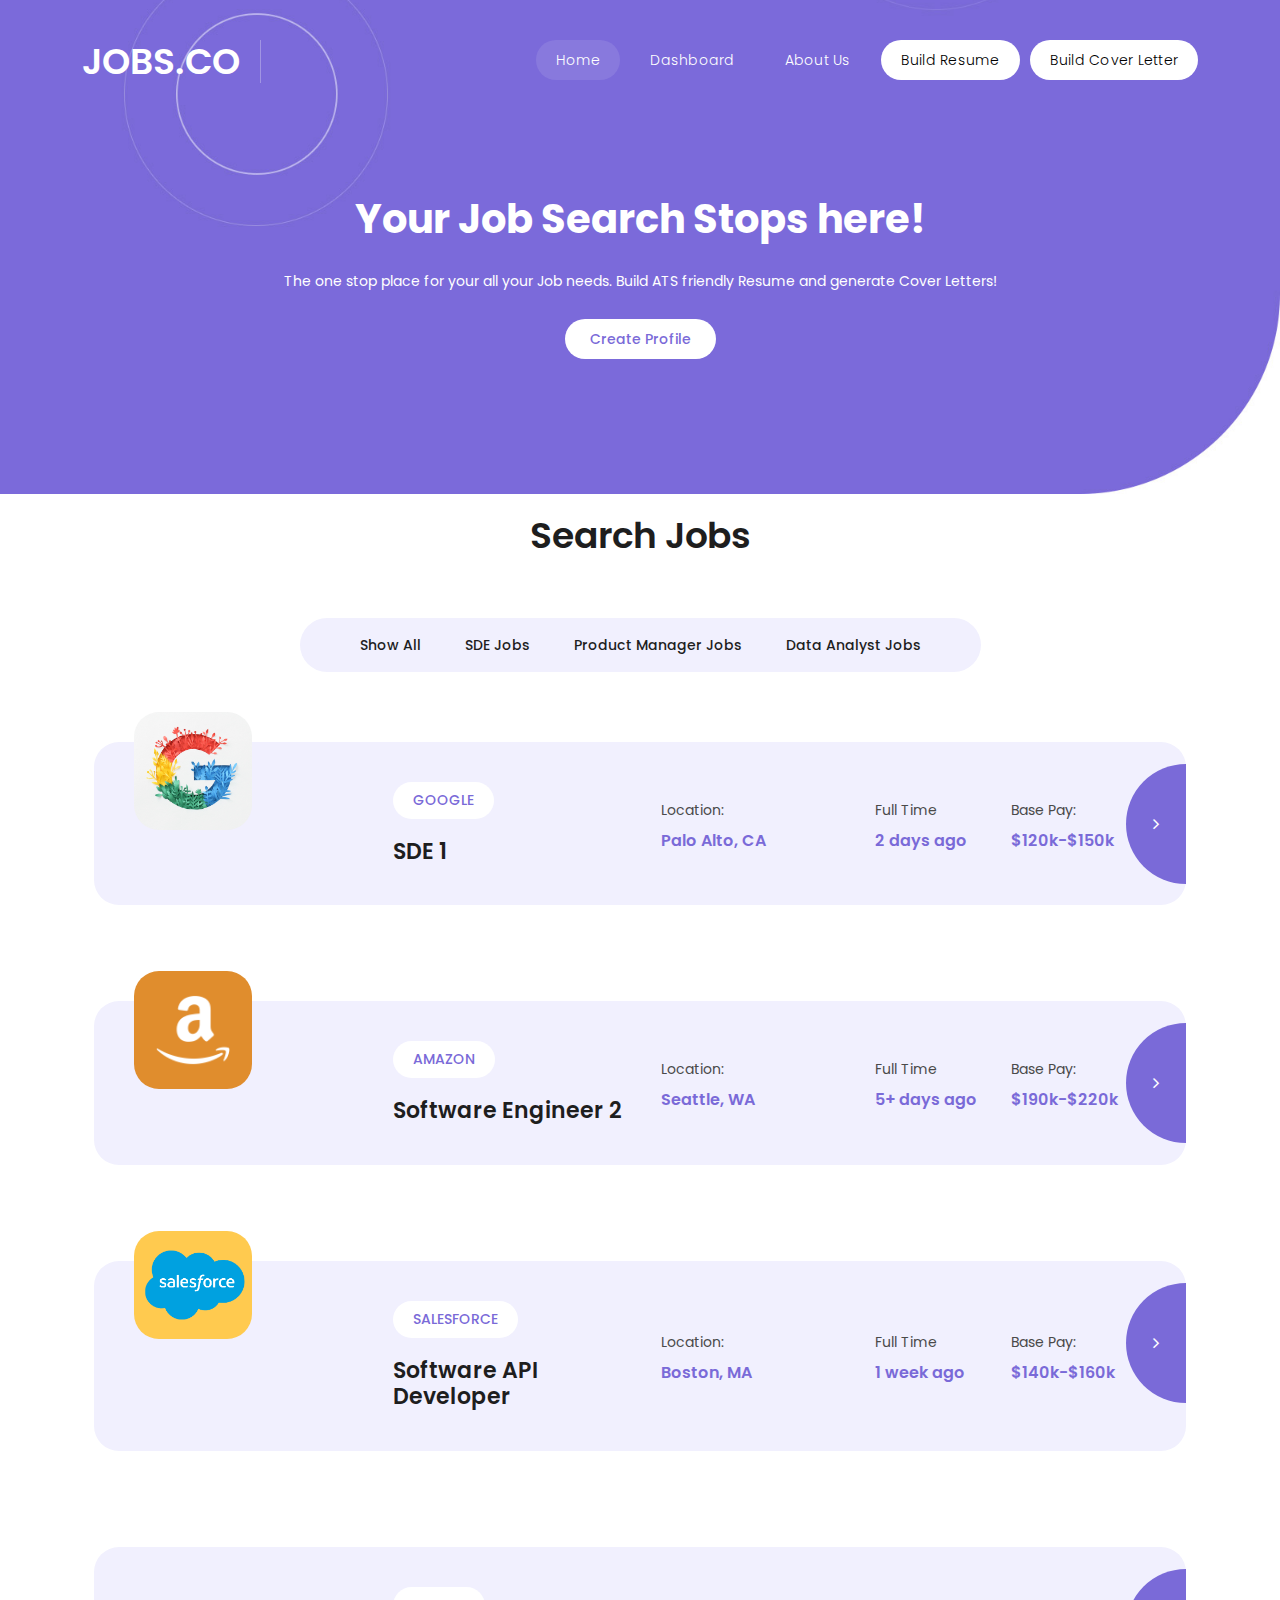
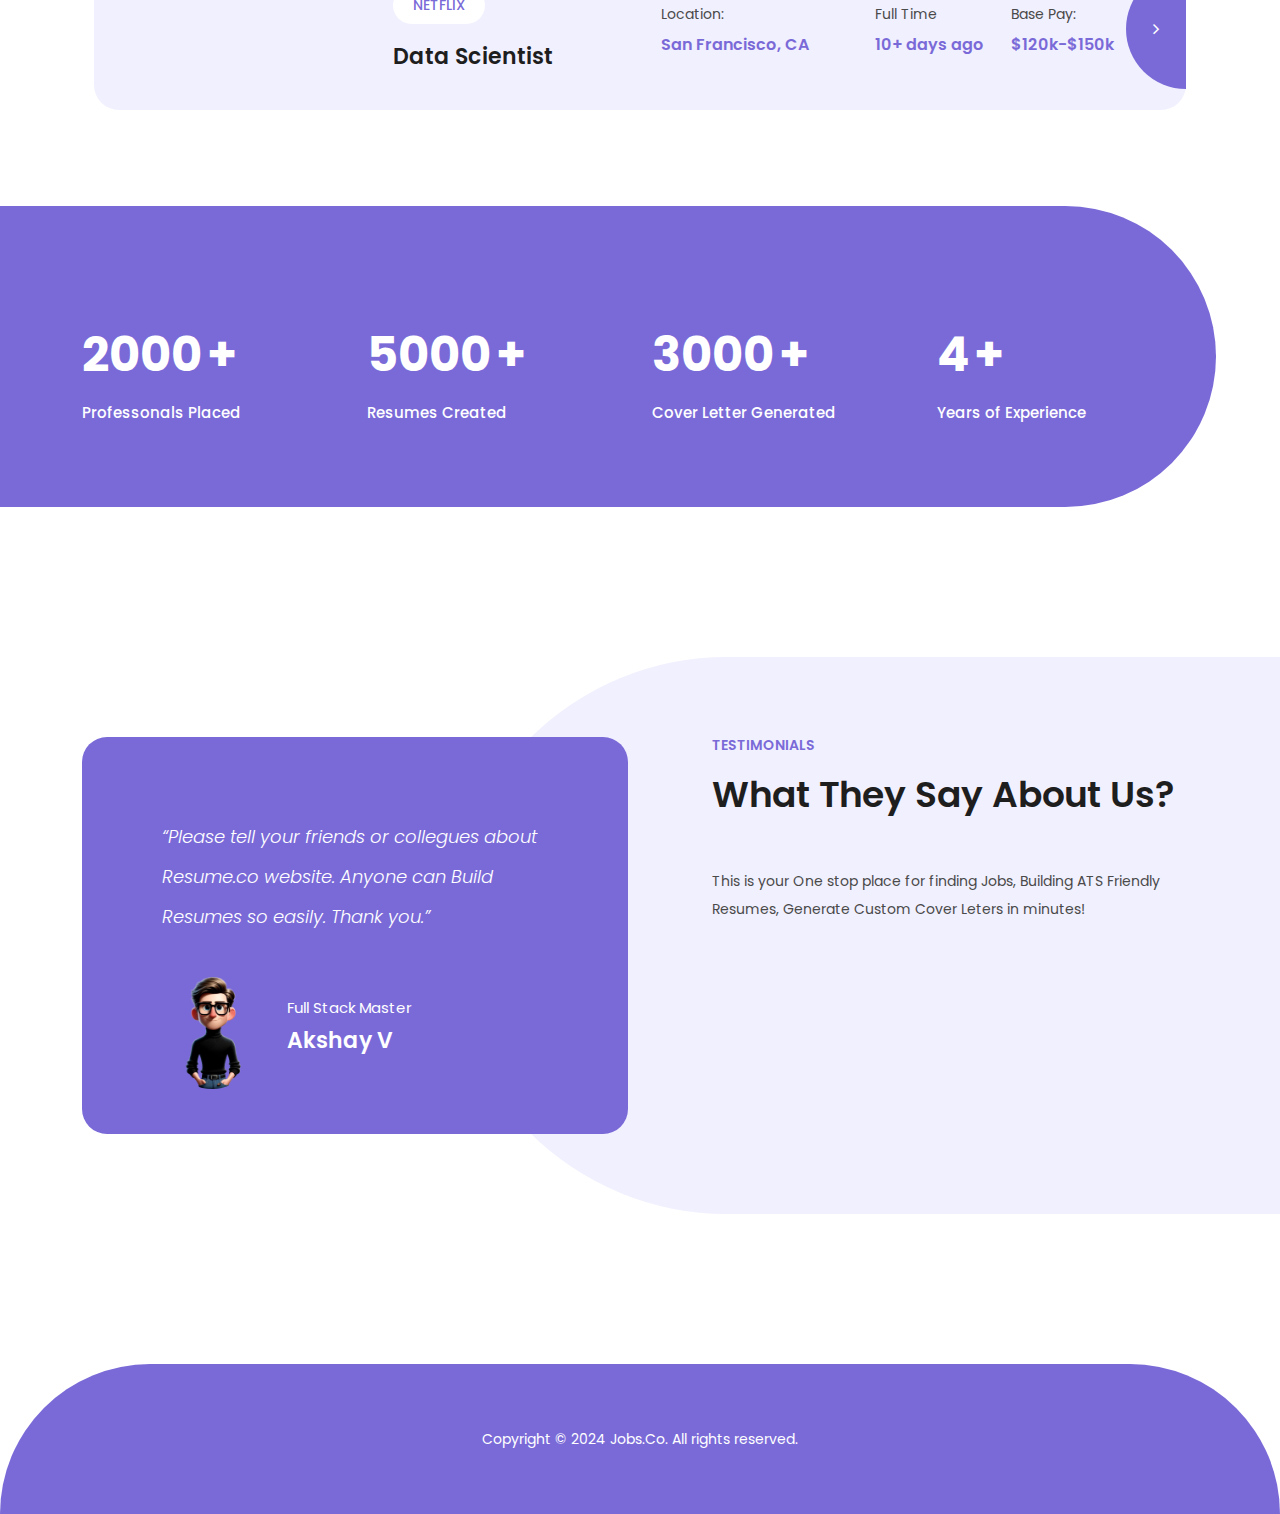
==== commit 6ea3fae7: "CRUD added" ====
--- a/index.html
+++ b/index.html
@@ -5,7 +5,7 @@
     <meta name="viewport" content="width=device-width, initial-scale=1, shrink-to-fit=no">
     <link href="https://fonts.googleapis.com/css2?family=Poppins:wght@100;200;300;400;500;600;700;800;900&display=swap" rel="stylesheet">
     <link href="css/bootstrap.min.css" rel="stylesheet">
-   
+    <link rel="stylesheet" href="https://cdnjs.cloudflare.com/ajax/libs/font-awesome/4.7.0/css/font-awesome.min.css">   
     <link rel="stylesheet" href="css/main.css">
     <title>Find Remote Jobs</title>
   </head>
@@ -45,7 +45,7 @@
                   <br>
                   <div class="buttons">
                     <div class="main-button">
-                      <a href="#">Let's Go!</a>
+                      <a href="signup.html">Create Profile</a>
                     </div> 
                   </div>
               </div>
@@ -81,8 +81,6 @@
     <div class="section events" id="events">
         <div class="container">
           <div class="row" id="parent">
-            
-          
             <div class="col-lg-12 col-md-6">
               <div class="item">
               <div class="row">
@@ -181,7 +179,6 @@
               </div>
               </div>
             </div>
-            
             <div class="col-lg-12 col-md-6">
               <div class="item">
               <div class="row">
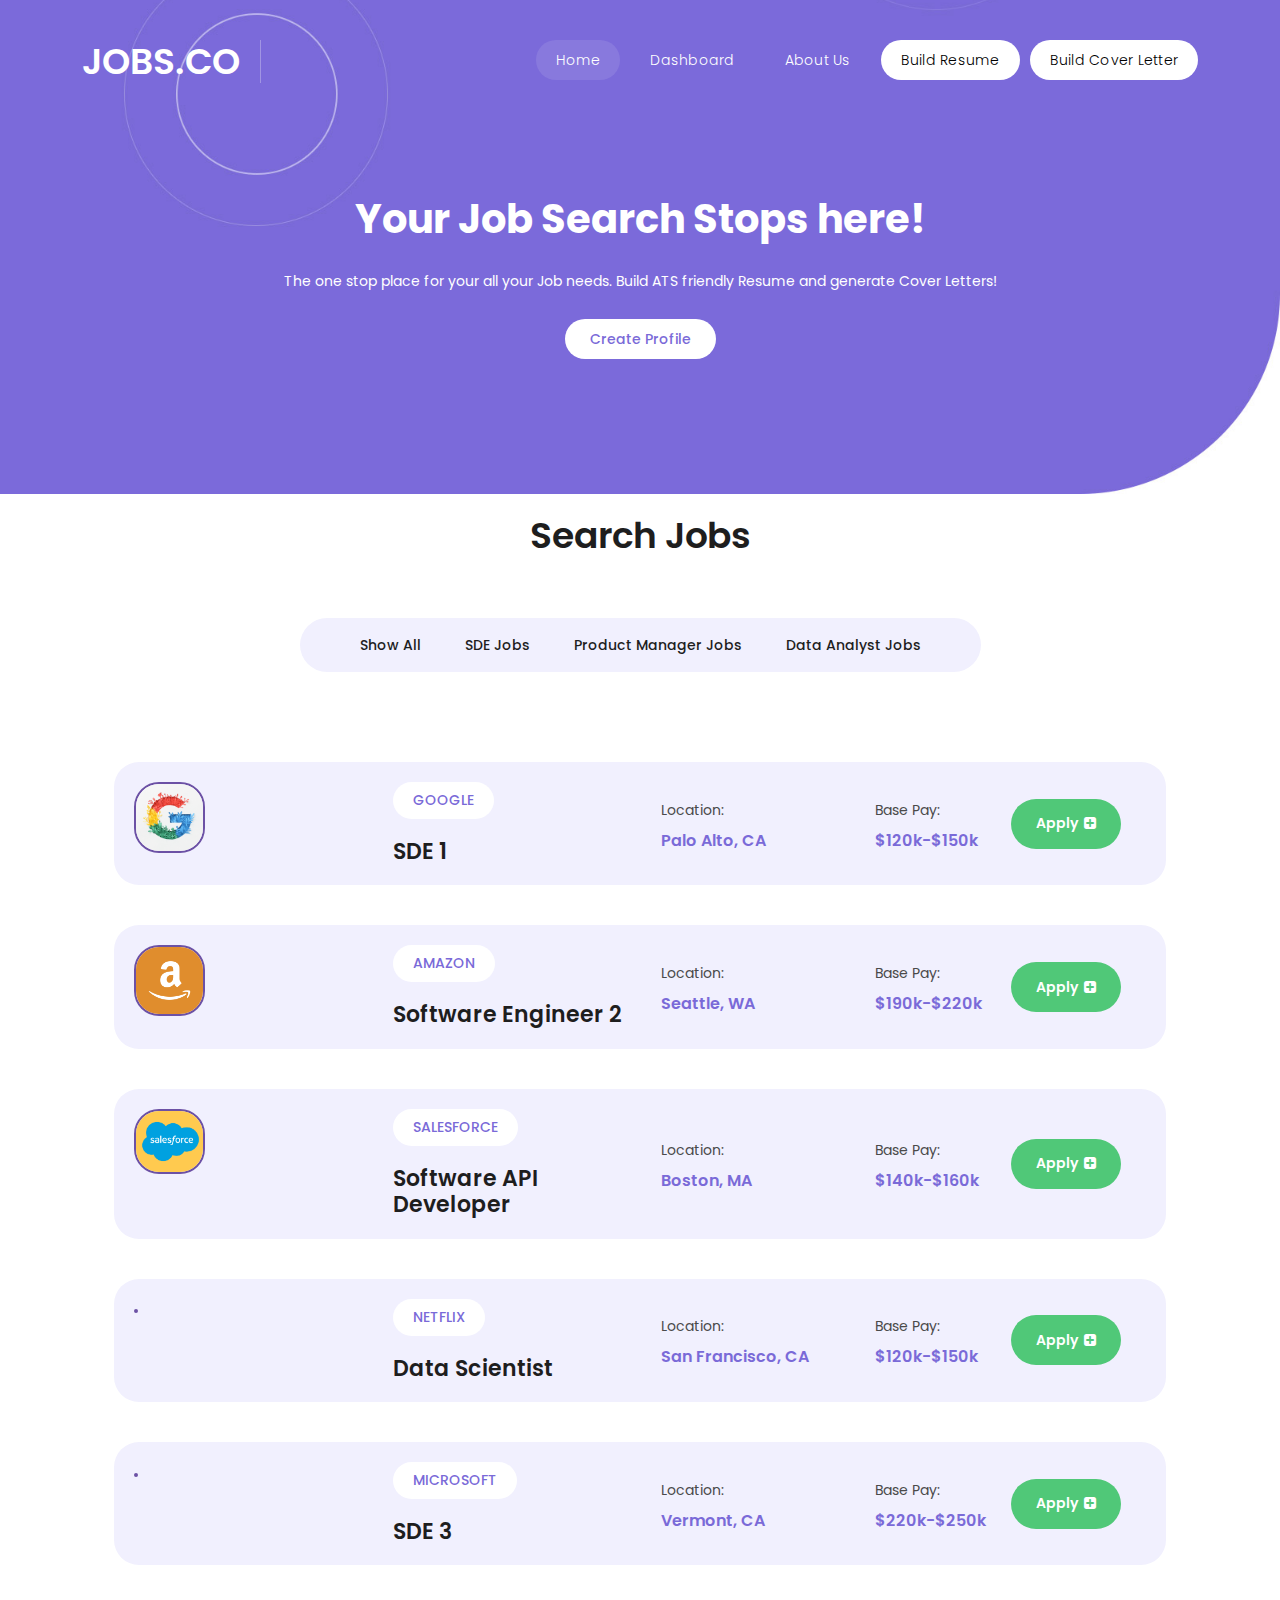
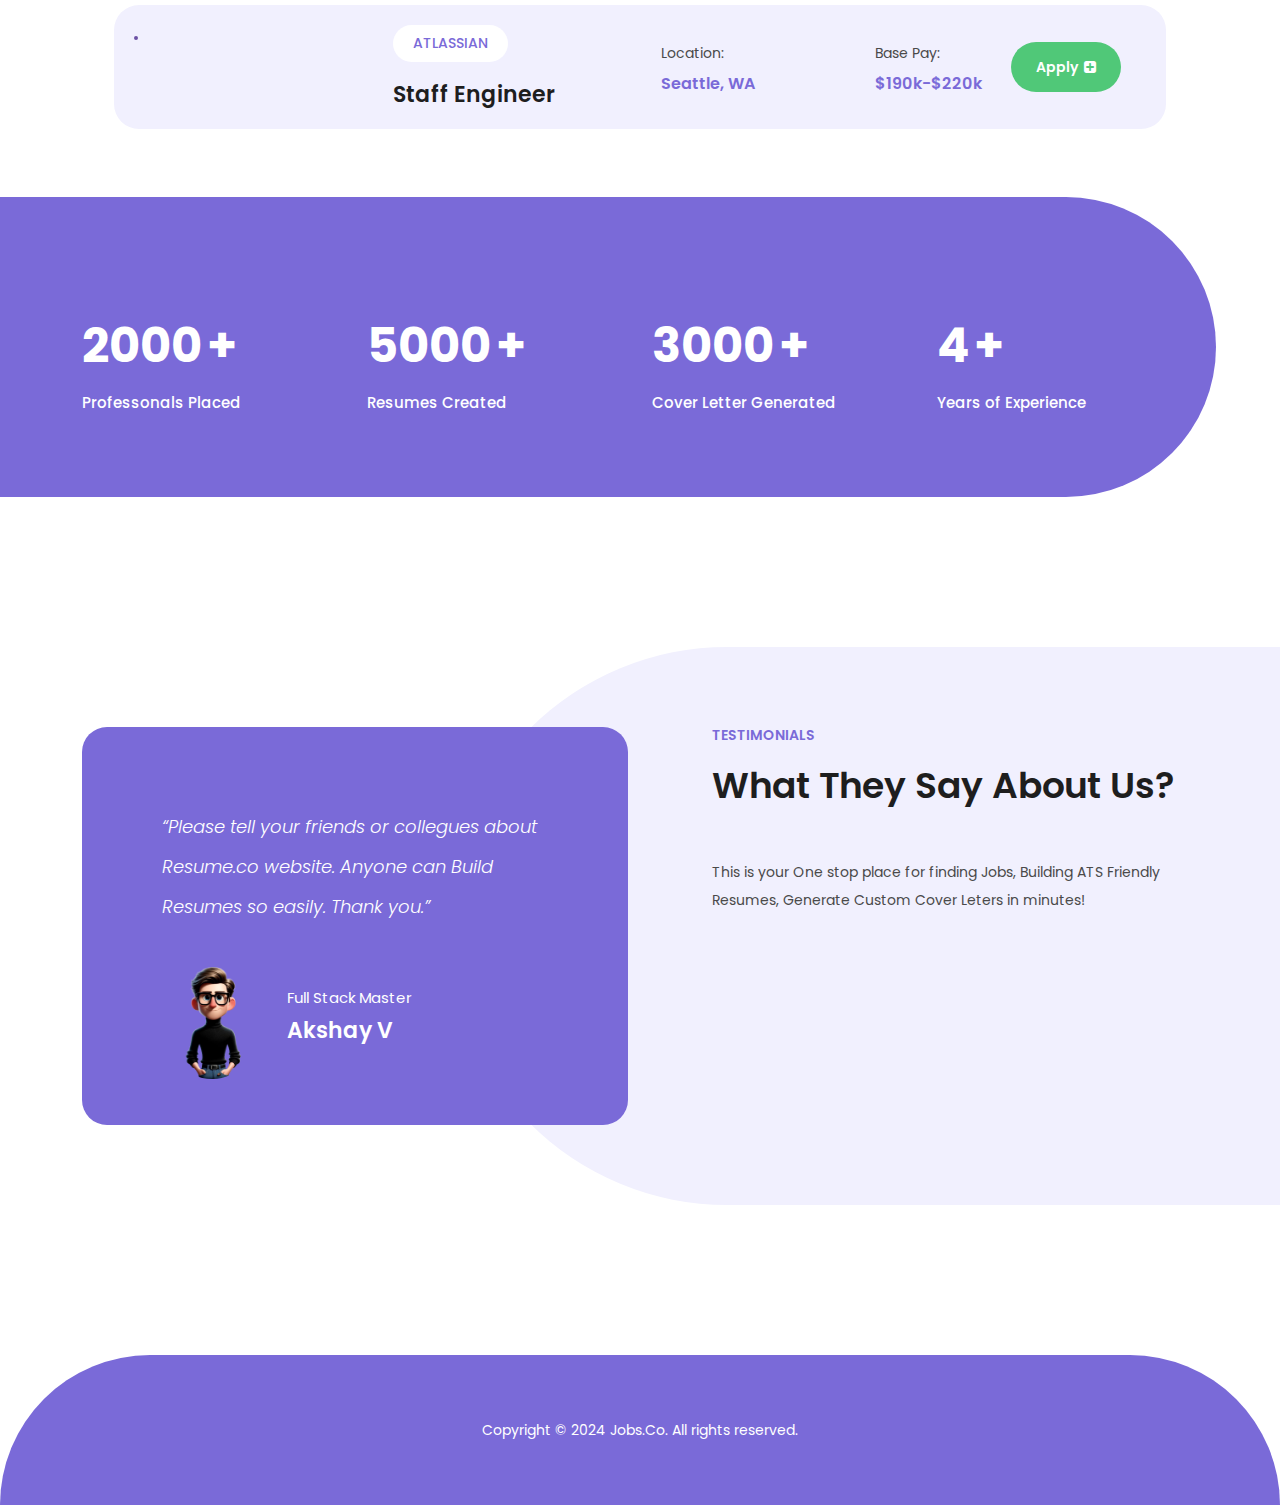
==== commit 70c496aa: "index layout changed" ====
--- a/index.html
+++ b/index.html
@@ -81,140 +81,13 @@
     <div class="section events" id="events">
         <div class="container">
           <div class="row" id="parent">
-            <div class="col-lg-12 col-md-6">
-              <div class="item">
-              <div class="row">
-                <div class="col-lg-3">
-                <div class="image">
-                  <img src="img/google.jpg" alt="" style="width:50%;" class="imgt">
-                </div>
-                </div>
-                <div class="col-lg-9">
-                <ul>
-                  <li>
-                  <span class="category">Google</span>
-                  <h4 class="pos">SDE 1</h4>
-                  </li>
-                  <li>
-                  <span>Location:</span>
-                  <h6 class="loc">Palo Alto, CA</h6>
-                  </li>
-                  <li>
-                  <span>Full Time</span>
-                  <h6 class="day">2 days ago</h6>
-                  </li>
-                  <li>
-                  <span>Base Pay:</span>
-                  <h6 class="pay">$120k-$150k</h6>
-                  </li>
-                </ul>
-                <a href="#"><i class="fa fa-angle-right"></i></a>
-                </div>
-              </div>
-              </div>
-            </div>
             
-            <div class="col-lg-12 col-md-6">
-              <div class="item">
-              <div class="row">
-                <div class="col-lg-3">
-                <div class="image">
-                  <img src="img/amazon.png" alt="" style="width:50%;" class="imgt">
-                </div>
-                </div>
-                <div class="col-lg-9">
-                <ul>
-                  <li>
-                  <span class="category">Amazon</span>
-                  <h4 class="pos">Software Engineer 2</h4>
-                  </li>
-                  <li>
-                  <span>Location:</span>
-                  <h6 class="loc">Seattle, WA</h6>
-                  </li>
-                  <li>
-                  <span>Full Time</span>
-                  <h6 class="day">5+ days ago</h6>
-                  </li>
-                  <li>
-                  <span>Base Pay:</span>
-                  <h6 class="pay">$190k-$220k</h6>
-                  </li>
-                </ul>
-                <a href="#"><i class="fa fa-angle-right"></i></a>
-                </div>
-              </div>
-              </div>
-            </div>
-            
-            <div class="col-lg-12 col-md-6">
-              <div class="item">
-              <div class="row">
-                <div class="col-lg-3">
-                <div class="image">
-                  <img src="img/sf.png" alt="" style="width:50%;" class="imgt">
-                </div>
-                </div>
-                <div class="col-lg-9">
-                <ul>
-                  <li>
-                  <span class="category">Salesforce</span>
-                  <h4 class="pos">Software API Developer</h4>
-                  </li>
-                  <li>
-                  <span>Location:</span>
-                  <h6 class="loc">Boston, MA</h6>
-                  </li>
-                  <li>
-                  <span>Full Time</span>
-                  <h6 class="day">1 week ago</h6>
-                  </li>
-                  <li>
-                  <span>Base Pay:</span>
-                  <h6 class="pay">$140k-$160k</h6>
-                  </li>
-                </ul>
-                <a href="#"><i class="fa fa-angle-right"></i></a>
-                </div>
-              </div>
-              </div>
-            </div>
-            <div class="col-lg-12 col-md-6">
-              <div class="item">
-              <div class="row">
-                <div class="col-lg-3">
-                <div class="image">
-                  <img src="https://upload.wikimedia.org/wikipedia/commons/7/75/Netflix_icon.svg" alt="" style="width:50%;" class="imgt">
-                </div>
-                </div>
-                <div class="col-lg-9">
-                <ul>
-                  <li>
-                  <span class="category">Netflix</span>
-                  <h4 class="pos">Data Scientist</h4>
-                  </li>
-                  <li>
-                  <span>Location:</span>
-                  <h6 class="loc">San Francisco, CA</h6>
-                  </li>
-                  <li>
-                  <span>Full Time</span>
-                  <h6 class="day">10+ days ago</h6>
-                  </li>
-                  <li>
-                  <span>Base Pay:</span>
-                  <h6 class="pay">$120k-$150k</h6>
-                  </li>
-                </ul>
-                <a href="#"><i class="fa fa-angle-right"></i></a>
-                </div>
-              </div>
-              </div>
-            </div>
             </div>
         </div>
       </div>
   </section>
+  <br>
+  <br>
   <div class="section fun-facts">
     <div class="container">
       <div class="row">
@@ -286,5 +159,8 @@
   </footer>
   <script src="https://ajax.googleapis.com/ajax/libs/jquery/3.7.1/jquery.min.js"></script>
   <script src="js/main.js"></script>
+  <script>
+    populateJobs(jobs)
+  </script>
   </body>
 </html>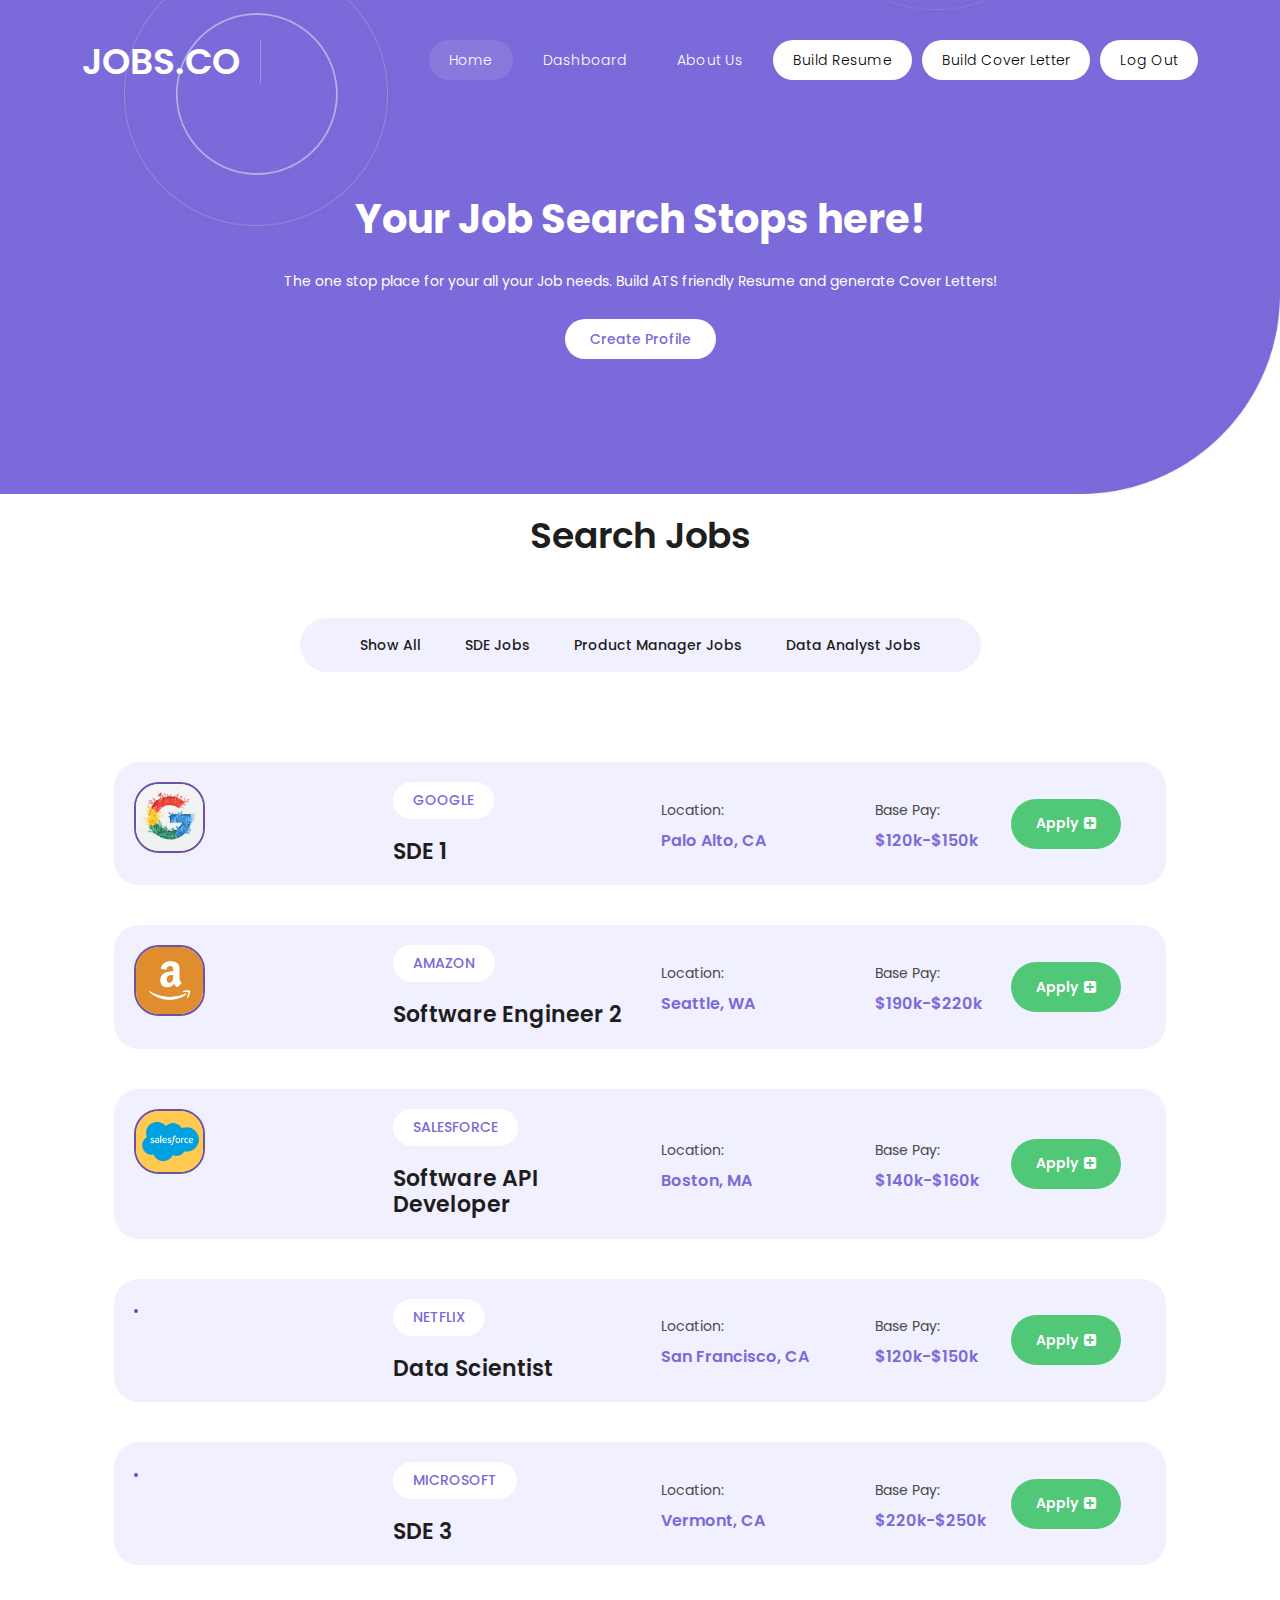
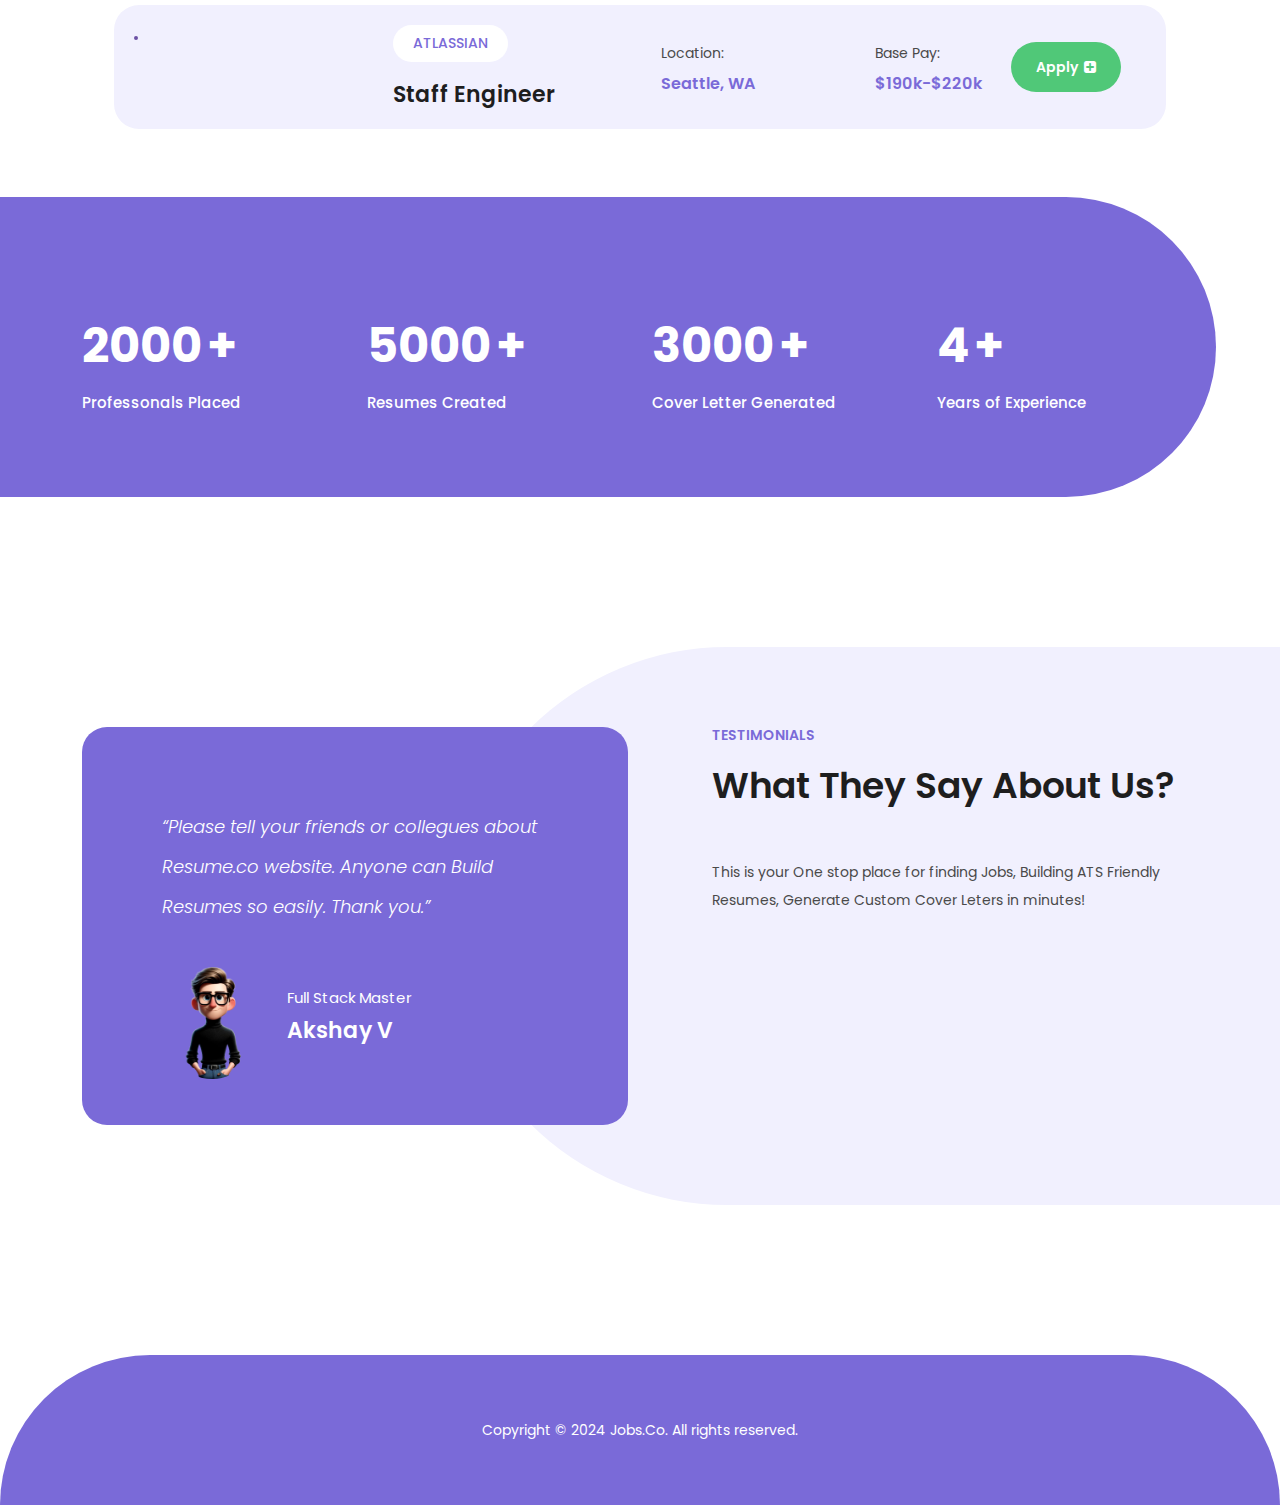
==== commit c187abfa: "index updated" ====
--- a/index.html
+++ b/index.html
@@ -24,6 +24,7 @@
                       <li class="scroll-to-section"><a href="aboutus.html">About Us</a></li>
                       <li class="scroll-to-section"><a href="resume.html" class="active" style="background-color:white;color:black;">Build Resume</a></li>
                       <li class="scroll-to-section"><a href="coverletter.html" class="active" style="background-color:white;color:black;">Build Cover Letter</a></li>
+                      <li class="scroll-to-section"><a onclick = "logout()" class="active" style="background-color:white;color:black;">Log Out</a></li>
                     </ul>   
                     <a class='menu-trigger'>
                         <span>Menu</span>
--- a/css/main.css
+++ b/css/main.css
@@ -1092,7 +1092,6 @@
 }
 
 footer::before {
-  background: url(../images/contact-dec-01.png);
   position: absolute;
   left: 30px;
   transform: rotate(180deg);
@@ -1347,4 +1346,28 @@
 
 .progress-bar::before {
   content: "75%";
-}+}
+
+.generate-cover-letter {
+  background-color: white; /* Adjust the color to match your specific purple */
+  color: #5a4db2;
+  padding: 15px 20px;
+  text-align: center;
+  display: inline-block; /* Makes the h2 behave more like a button */
+  border-radius: 25px; /* Gives the rounded corners */
+  cursor: pointer; /* Changes the mouse pointer on hover */
+  font-size: 16px; /* Adjust the font size as necessary */
+  border: none; /* Removes any default border */
+  margin: 0; /* Removes default margin from h tags */
+}
+
+  /* Optionally, add hover effects */
+  .generate-cover-letter:hover {
+      background-color: white; /* Darker purple shade for hover */
+  }
+
+  /* Focus styles to improve accessibility */
+  .generate-cover-letter:focus {
+      outline: 2px solid #5a4db2; /* Adds an outline on focus */
+      outline-offset: 2px;
+  }